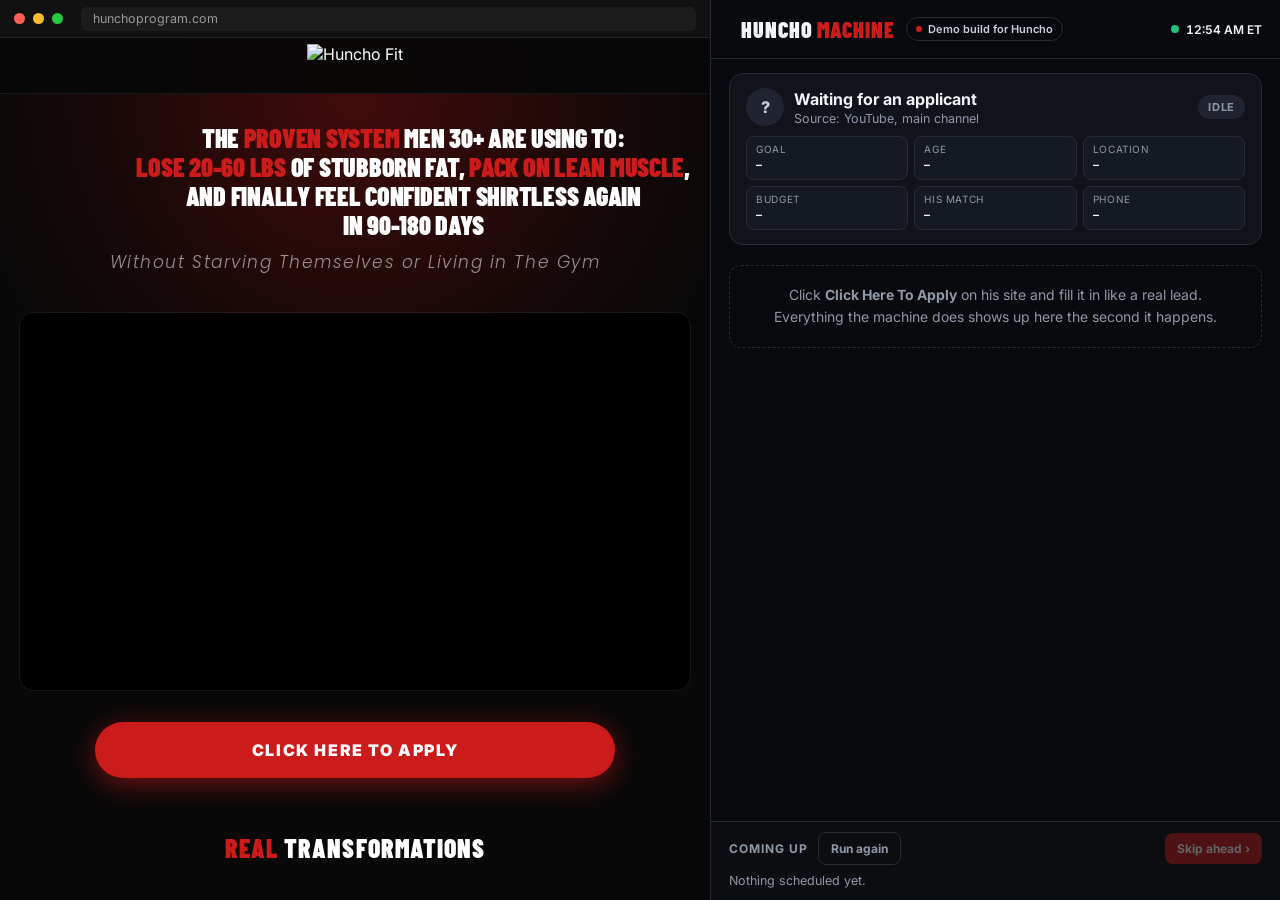
==== machine.html @ a929628d "Huncho demo: site copy with the Application Machine, and the Ripped Timeline Co-Authored-By: Claude " ====
<!doctype html>
<html lang="en">
<head>
<meta charset="utf-8">
<meta name="robots" content="noindex,nofollow">
<meta name="viewport" content="width=device-width,initial-scale=1">
<title>Huncho Machine</title>
<link rel="preconnect" href="https://fonts.googleapis.com">
<link rel="preconnect" href="https://fonts.gstatic.com" crossorigin>
<link href="https://fonts.googleapis.com/css2?family=Barlow+Condensed:wght@700;900&family=Inter:wght@400;500;600;700;800&display=swap" rel="stylesheet">
<script src="data.js"></script>
<style>
*,*::before,*::after{box-sizing:border-box;margin:0;padding:0}
:root{--red:#CC1B1B;--bg:#08090c;--panel:#101319;--panel2:#151922;--line:#262b36;--text:#f2f4f8;--muted:#8f98a8;--good:#21c17a;--warn:#f0b429;--display:'Barlow Condensed','Arial Narrow',Arial,sans-serif}
html,body{height:100%;background:#050506;color:var(--text);font-family:Inter,Arial,sans-serif}
.shell{display:grid;grid-template-columns:minmax(0,1.25fr) minmax(380px,1fr);height:100vh}
.site{position:relative;border-right:1px solid var(--line);display:flex;flex-direction:column;min-width:0}
.chrome{height:38px;display:flex;align-items:center;gap:8px;padding:0 14px;background:#111;border-bottom:1px solid #222;flex:none}
.chrome i{width:11px;height:11px;border-radius:50%;background:#333;display:block}
.chrome i:nth-child(1){background:#ff5f57}.chrome i:nth-child(2){background:#febc2e}.chrome i:nth-child(3){background:#28c840}
.chrome .url{flex:1;margin-left:10px;height:24px;border-radius:6px;background:#1c1c1c;color:#9a9a9a;font-size:12.5px;display:flex;align-items:center;padding:0 12px}
.site iframe{flex:1;width:100%;border:0;background:#080808}

.m{display:flex;flex-direction:column;min-width:0;background:var(--bg);height:100vh}
.m-top{flex:none;padding:14px 18px;border-bottom:1px solid var(--line);display:flex;align-items:center;gap:12px}
.m-top img{height:30px}
.m-top .t{font-family:var(--display);font-weight:900;font-size:22px;letter-spacing:.04em;text-transform:uppercase;line-height:1}
.m-top .t span{color:var(--red)}
.m-top .demo{display:flex;align-items:center;gap:6px;padding:4px 9px;border-radius:999px;border:1px solid var(--line);font-size:11px;font-weight:600;color:#c9ced8;white-space:nowrap}
.m-top .demo i{width:6px;height:6px;border-radius:50%;background:var(--red);display:block}
.m-top .live{margin-left:auto;display:flex;align-items:center;gap:7px;font-size:12px;color:var(--muted)}
.m-top .live b{width:8px;height:8px;border-radius:50%;background:var(--good);box-shadow:0 0 0 0 rgba(33,193,122,.6);animation:pulse 1.6s infinite}
@keyframes pulse{70%{box-shadow:0 0 0 8px rgba(33,193,122,0)}100%{box-shadow:0 0 0 0 rgba(33,193,122,0)}}
.m-top .clock{font-variant-numeric:tabular-nums;color:var(--text);font-weight:600}

.lead{flex:none;margin:14px 18px 0;border:1px solid var(--line);border-radius:14px;background:var(--panel);padding:14px 16px}
.lead .row1{display:flex;align-items:center;gap:10px}
.lead .av{width:38px;height:38px;border-radius:50%;background:#1f2430;display:flex;align-items:center;justify-content:center;font-weight:800;color:#c9ced8}
.lead .nm{font-weight:700;font-size:16px}
.lead .sub{font-size:12.5px;color:var(--muted);margin-top:2px}
.chip{margin-left:auto;font-size:11px;font-weight:700;letter-spacing:.06em;text-transform:uppercase;padding:5px 10px;border-radius:999px;background:#1f2430;color:var(--muted);white-space:nowrap}
.chip.go{background:rgba(33,193,122,.14);color:var(--good)}
.chip.red{background:rgba(204,27,27,.18);color:#ff6b6b}
.chip.warn{background:rgba(240,180,41,.15);color:var(--warn)}
.facts{display:grid;grid-template-columns:repeat(3,1fr);gap:6px;margin-top:10px}
.fact{background:var(--panel2);border:1px solid var(--line);border-radius:8px;padding:6px 9px;min-height:44px;min-width:0}
.fact small{display:block;font-size:10px;letter-spacing:.06em;text-transform:uppercase;color:var(--muted)}
.fact div{font-size:12px;font-weight:600;margin-top:2px;line-height:1.3;white-space:nowrap;overflow:hidden;text-overflow:ellipsis}
.fact.on{border-color:#3a2226}

.cols{flex:1;min-height:0;display:grid;grid-template-rows:minmax(0,1fr) auto}
.feed{overflow:auto;padding:14px 18px 18px;scroll-behavior:smooth}
.empty{color:var(--muted);font-size:14px;line-height:1.6;border:1px dashed var(--line);border-radius:12px;padding:18px;text-align:center;margin-top:6px}
.ev{display:grid;grid-template-columns:28px 1fr;gap:10px;margin-bottom:14px;animation:in .35s ease}
@keyframes in{from{opacity:0;transform:translateY(8px)}to{opacity:1;transform:none}}
.ev .ic{width:28px;height:28px;border-radius:8px;background:#1f2430;display:flex;align-items:center;justify-content:center;font-size:14px}
.ev .ic.r{background:rgba(204,27,27,.2)}.ev .ic.g{background:rgba(33,193,122,.16)}.ev .ic.y{background:rgba(240,180,41,.16)}
.ev .hd{display:flex;align-items:baseline;gap:8px}
.ev .hd b{font-size:14px}
.ev .hd time{margin-left:auto;font-size:11.5px;color:var(--muted);font-variant-numeric:tabular-nums;white-space:nowrap}
.ev .note{font-size:12.5px;color:var(--muted);margin-top:3px;line-height:1.45}
.sms{margin-top:8px;max-width:92%;background:#1d6ff2;color:#fff;border-radius:16px 16px 16px 4px;padding:10px 13px;font-size:13.5px;line-height:1.45;white-space:pre-wrap}
.sms.in{background:#2a2f3a;margin-left:auto;border-radius:16px 16px 4px 16px;max-width:60%}
.sms-to{font-size:11px;color:var(--muted);margin-top:8px}
.mail{margin-top:8px;border:1px solid var(--line);border-radius:10px;background:#fff;color:#1a1a1a;overflow:hidden}
.mail .mh{padding:9px 12px;border-bottom:1px solid #eee;font-size:12px;color:#555;line-height:1.5}
.mail .mh b{color:#111}
.mail .mb{padding:12px;font-size:13px;line-height:1.55;white-space:pre-wrap}
.mail .thumb{display:flex;gap:10px;align-items:center;margin:0 12px 12px;padding:8px;border:1px solid #eee;border-radius:8px;text-decoration:none;color:#111}
.mail .thumb img{width:120px;aspect-ratio:16/9;object-fit:cover;border-radius:5px;background:#000}
.mail .thumb b{font-size:13px;display:block}
.mail .thumb span{font-size:12px;color:#666}
.brief{margin-top:8px;border:1px solid #3a2226;background:linear-gradient(180deg,#1a0d0f,#120a0b);border-radius:10px;padding:12px 13px;font-size:13px;line-height:1.55}
.brief h5{font-family:var(--display);font-weight:900;font-size:17px;letter-spacing:.04em;text-transform:uppercase;margin-bottom:6px}
.brief h5 span{color:#ff6b6b}
.brief dl{display:grid;grid-template-columns:auto 1fr;gap:3px 12px}
.brief dt{color:var(--muted)}
.brief .say{margin-top:9px;padding-top:9px;border-top:1px solid #3a2226}
.brief .say b{color:#ff8a8a}
.act{display:flex;gap:8px;flex-wrap:wrap;margin-top:8px}
.act button{font:600 12.5px Inter,sans-serif;border-radius:8px;padding:7px 11px;border:1px solid var(--line);background:var(--panel2);color:var(--text);cursor:pointer}
.act button:hover{border-color:var(--red)}
.act button.pri{background:var(--red);border-color:var(--red)}

.queue{border-top:1px solid var(--line);background:#0b0d11;padding:10px 18px 12px;max-height:27vh;overflow:auto}
.queue .qh{display:flex;align-items:center;gap:10px;margin-bottom:8px}
.queue .qh b{font-size:12px;letter-spacing:.08em;text-transform:uppercase;color:var(--muted)}
.queue .qh button{margin-left:auto;font:700 12px Inter,sans-serif;background:var(--red);color:#fff;border:0;border-radius:8px;padding:8px 12px;cursor:pointer}
.queue .qh button:disabled{opacity:.35;cursor:default}
.queue .qh .ghost{margin-left:0;background:transparent;border:1px solid var(--line);color:var(--muted)}
.qi{display:flex;align-items:center;gap:10px;font-size:12.5px;padding:7px 0;border-bottom:1px solid #161a22}
.qi:last-child{border-bottom:0}
.qi .when{flex:none;width:96px;color:var(--warn);font-variant-numeric:tabular-nums;font-weight:600}
.qi .what{flex:1;color:#cfd4dd}
.qi .unless{color:var(--muted);font-size:11.5px}
.qi.gone{opacity:.35;text-decoration:line-through}
.qempty{font-size:12.5px;color:var(--muted)}
@media (max-width:1100px){.shell{grid-template-columns:1fr;height:auto}.site{height:80vh}.m{height:auto;min-height:100vh}}
</style>
</head>
<body data-notag>
<div class="shell">
  <section class="site">
    <div class="chrome"><i></i><i></i><i></i><div class="url">hunchoprogram.com</div></div>
    <iframe id="site" src="index.html" title="Huncho Program"></iframe>
  </section>

  <section class="m">
    <div class="m-top">
      <img id="mlogo" alt="">
      <div class="t">Huncho <span>Machine</span></div>
      <div class="demo"><i></i>Demo build for Huncho</div>
      <div class="live"><b></b><span class="clock" id="clock">--:--</span></div>
    </div>

    <div class="lead" id="lead">
      <div class="row1">
        <div class="av" id="av">?</div>
        <div><div class="nm" id="nm">Waiting for an applicant</div><div class="sub" id="lsub">Source: YouTube, main channel</div></div>
        <div class="chip" id="chip">Idle</div>
      </div>
      <div class="facts">
        <div class="fact" id="f-goal"><small>Goal</small><div>&ndash;</div></div>
        <div class="fact" id="f-age"><small>Age</small><div>&ndash;</div></div>
        <div class="fact" id="f-country"><small>Location</small><div>&ndash;</div></div>
        <div class="fact" id="f-invest"><small>Budget</small><div>&ndash;</div></div>
        <div class="fact" id="f-match"><small>His match</small><div>&ndash;</div></div>
        <div class="fact" id="f-phone"><small>Phone</small><div>&ndash;</div></div>
      </div>
    </div>

    <div class="cols">
      <div class="feed" id="feed">
        <div class="empty" id="empty">Click <b>Click Here To Apply</b> on his site and fill it in like a real lead.<br>Everything the machine does shows up here the second it happens.</div>
      </div>
      <div class="queue">
        <div class="qh"><b>Coming up</b><button class="ghost" id="reset">Run again</button><button id="skip" disabled>Skip ahead &rsaquo;</button></div>
        <div id="qlist"><div class="qempty">Nothing scheduled yet.</div></div>
      </div>
    </div>
  </section>
</div>

<script>
(function(){
  document.getElementById("mlogo").src = HX.LOGO;

  /* The machine keeps its own clock so "Skip ahead" can jump to the next scheduled job. */
  var offset = 0;
  function now(){ return Date.now() + offset; }
  /* All times shown in US Eastern, his time zone. */
  function fmt(t){ return HX.etTime(t); }
  function fmtDay(t){
    var a = HX.etParts(t), b = HX.etParts(now());
    var same = a.y === b.y && a.m === b.m && a.d === b.d;
    return same ? fmt(t) : new Date(t).toLocaleDateString("en-US",{weekday:"short", timeZone:HX.TZ}) + " " + fmt(t);
  }
  setInterval(function(){ document.getElementById("clock").textContent = fmtDay(now()) + " ET"; }, 1000);

  var L = {}, match = null, match2 = null, queue = [], seen = {};
  var feed = document.getElementById("feed");

  function esc(s){ return String(s == null ? "" : s).replace(/[&<>"]/g, function(c){ return ({"&":"&amp;","<":"&lt;",">":"&gt;",'"':"&quot;"})[c]; }); }
  function setFact(id, val){ var f = document.getElementById(id); f.querySelector("div").textContent = val; f.classList.add("on"); }
  function chip(txt, cls){ var c = document.getElementById("chip"); c.textContent = txt; c.className = "chip " + (cls || ""); }
  function first(){ return HX.first(L.name); }

  function add(icon, cls, title, note, extra, t){
    var e = document.getElementById("empty"); if (e) e.remove();
    var ev = document.createElement("div"); ev.className = "ev";
    ev.innerHTML = '<div class="ic ' + (cls||"") + '">' + icon + '</div><div><div class="hd"><b>' + esc(title) + '</b><time>' + fmtDay(t || now()) + '</time></div>' + (note ? '<div class="note">' + note + '</div>' : '') + (extra || '') + '</div>';
    feed.appendChild(ev);
    feed.scrollTop = feed.scrollHeight;
    return ev;
  }
  function sms(text){ return '<div class="sms-to">Text to ' + esc(L.phone || "him") + '</div><div class="sms">' + esc(text) + '</div>'; }
  function mail(subject, body, c){
    var th = c ? '<a class="thumb" href="https://www.youtube.com/watch?v=' + c.yt + '" target="_blank" rel="noopener"><img src="' + HX.ytThumb(c.yt) + '" alt=""><div><b>' + esc(c.name) + '</b><span>' + esc(c.stat) + '</span></div></a>' : '';
    return '<div class="mail"><div class="mh"><b>Huncho</b> &lt;support@sphuncho.com&gt;<br>To: ' + esc(L.email || "") + '<br>Subject: <b>' + esc(subject) + '</b></div><div class="mb">' + esc(body) + '</div>' + th + '</div>';
  }

  /* ── the queue: jobs that fire later unless something cancels them ── */
  function schedule(id, inMs, label, unless, fn){
    queue = queue.filter(function(j){ return j.id !== id; });
    queue.push({id:id, at:now() + inMs, label:label, unless:unless, fn:fn});
    drawQueue();
  }
  function cancel(id, why){
    queue.forEach(function(j){ if (j.id === id && !j.gone){ j.gone = true; j.why = why; } });
    drawQueue();
    setTimeout(function(){ queue = queue.filter(function(j){ return !j.gone; }); drawQueue(); }, 2600);
  }
  function drawQueue(){
    var q = document.getElementById("qlist"); var live = queue.slice().sort(function(a,b){ return a.at - b.at; });
    document.getElementById("skip").disabled = !live.some(function(j){ return !j.gone; });
    if (!live.length){ q.innerHTML = '<div class="qempty">' + (document.getElementById("empty") ? "Nothing scheduled yet." : "Queue is clear. Nothing waiting.") + '</div>'; return; }
    q.innerHTML = live.map(function(j){
      return '<div class="qi' + (j.gone ? ' gone' : '') + '"><span class="when">' + fmtDay(j.at) + '</span><span class="what">' + esc(j.label) + (j.unless ? '<br><span class="unless">' + esc(j.gone && j.why ? "Cancelled: " + j.why : "Unless " + j.unless) + '</span>' : '') + '</span></div>';
    }).join("");
  }
  function runDue(){
    var due = queue.filter(function(j){ return !j.gone && j.at <= now(); }).sort(function(a,b){ return a.at - b.at; });
    due.forEach(function(j){ j.gone = true; j.fn(j.at); });
    if (due.length){ queue = queue.filter(function(j){ return !j.gone; }); drawQueue(); }
  }
  setInterval(runDue, 1000);
  document.getElementById("skip").onclick = function(){
    var next = queue.filter(function(j){ return !j.gone; }).sort(function(a,b){ return a.at - b.at; })[0];
    if (!next) return;
    offset += Math.max(0, next.at - now()) + 1000;
    runDue();
  };
  document.getElementById("reset").onclick = function(){ location.reload(); };

  /* ── what the page tells us ── */
  HX.bus.on(function(msg){
    var key = msg.type + ":" + msg.at; if (seen[key]) return; seen[key] = 1;
    var d = msg.data || {};
    if (msg.type === "started") onStarted();
    else if (msg.type === "answer") onAnswer(d);
    else if (msg.type === "contact") onContact(d);
    else if (msg.type === "completed") (d.qualified ? onQualified(d) : onSentAway(d));
    else if (msg.type === "booked") onBooked(d);
    else if (msg.type === "confirm_video") onWatched();
    else if (msg.type === "timeline_lead") onTimelineLead(d);
  });

  function onStarted(){
    chip("Applying", "warn");
    add("&#9654;", "", "Started the application", "Clicked <b>Click Here To Apply</b>. Came in from YouTube.");
  }

  function onAnswer(d){
    if (d.id === "goal"){ L.goal = d.value; setFact("f-goal", d.value.replace(/…$/,"")); }
    if (d.id === "age"){ L.age = d.value; setFact("f-age", d.value); }
    if (d.id === "country"){ L.country = d.value; setFact("f-country", d.value); }
    if (d.id === "invest"){ L.invest = d.value; setFact("f-invest", d.value); }
    if (L.goal && L.age && (d.id === "goal" || d.id === "age" || !match)){
      match = HX.matchCase(L.goal, HX.ageMid(L.age)); match2 = HX.matchCase2(L.goal, HX.ageMid(L.age), match);
      setFact("f-match", match.name + " · " + match.stat);
    }
  }

  function onContact(d){
    var again = !!L.email;
    L.name = d.name; L.phone = d.phone; L.email = d.email;
    if (again){
      document.getElementById("nm").textContent = d.name;
      document.getElementById("lsub").textContent = d.email + " · Source: YouTube, main channel";
      setFact("f-phone", d.phone);
      return;
    }
    document.getElementById("nm").textContent = d.name;
    document.getElementById("av").textContent = (d.name || "?").trim().split(/\s+/).map(function(w){ return w[0]; }).slice(0,2).join("").toUpperCase();
    document.getElementById("lsub").textContent = d.email + " · Source: YouTube, main channel";
    setFact("f-phone", d.phone);
    add("&#128190;", "", "Lead saved", "Name, phone and email are in. From this second on, he does not get lost.");
    schedule("rescue", 5*60e3, "Text him if the application stops halfway", "he finishes it", function(t){
      chip("Stopped halfway", "warn");
      add("&#128241;", "y", "Rescue text: application stopped halfway", "He gave his number then left. One text, in your voice.",
        sms("Yo " + first() + ", Huncho here. Your application cut off halfway bro. 2 more questions and you're done 👉 hunchoprogram.com/apply\n\nDon't make this another Monday 😂"), t);
      schedule("rescue2", 24*36e5, "Email: the client who started where he is", "he finishes it", function(t2){
        add("&#9993;", "", "Rescue email, next day", "Shows him the one client who started where he is.",
          mail("Bro, " + match.name + " was exactly where you are",
            "Yo " + first() + ",\n\nYou started your application yesterday and didn't finish it. I get it. Most guys almost don't.\n\n" + match.name + " almost didn't either. " + match.stat + ".\n\nWatch his story below, then finish your application. It takes 30 seconds.\n\nhunchoprogram.com/apply\n\nSouthpawHuncho checking out, peace 🎤", match), t2);
      });
    });
  }

  function onQualified(d){
    cancel("rescue", "he finished"); cancel("rescue2", "he finished");
    chip("Qualified", "go");
    add("&#10003;", "g", "Qualified", "USA or Canada, budget " + esc(L.invest) + ". The calendar is open on his screen.");
    add("&#128241;", "", "Text, sent the same second", "So he is talking to you before he even picks a time.",
      sms("Yo " + first() + ", Huncho here 💪 You qualify bro. The calendar's on your screen right now, grab a time. Takes 10 seconds."));
    schedule("nobook", 15*60e3, "Text with " + match.name + "'s story if no call is booked", "he books", function(t){
      chip("Didn't book", "warn");
      add("&#128241;", "y", "Didn't book: follow-up text", "Qualified but walked away from the calendar. This brings him back.",
        sms(first() + ", you qualified but didn't lock in your call.\n\n" + match.name + " was in the same spot. " + match.stat + ". Watch his story 👉 youtu.be/" + match.yt + "\n\nThen grab your time 👉 hunchoprogram.com/apply"), t);
    });
  }

  function onBooked(d){
    cancel("nobook", "he booked");
    L.when = d.when; L.whenAt = new Date(d.whenISO).getTime();
    chip("Booked", "go");
    add("&#128197;", "g", "Call booked", esc(d.when) + ". Your closer now has everything below.");
    add("&#128241;", "", "Confirmation text", "Your rule: unconfirmed calls get released after 24 hours. So the text asks for a YES.",
      sms("Locked in bro 🔒 " + d.when + " (Eastern).\n\nReply YES to confirm your spot. Unconfirmed calls get released to the waitlist after 24 hours."),
    );
    var replyEv = add("&#128172;", "", "Waiting for his reply", "On the call he says YES. For the demo, press the button.",
      '<div class="act"><button class="pri" id="yes">He replies YES</button><button id="quiet">He goes quiet</button></div>');
    replyEv.querySelector("#yes").onclick = function(){ onYes(); replyEv.querySelector(".act").remove(); };
    replyEv.querySelector("#quiet").onclick = function(){
      replyEv.querySelector(".act").remove();
      var r = queue.filter(function(j){ return j.id === "release" && !j.gone; })[0];
      if (r){ offset += Math.max(0, r.at - now()) + 1000; runDue(); }
    };

    add("&#9993;", "", "Confirmation email with his match", "He sees a man like him before the call, so he shows up already sold.",
      mail("You're locked in, " + first() + ". Watch this before the call",
        "Yo " + first() + ",\n\nYour call is booked for " + d.when + " (Eastern). Zoom link is in your calendar invite.\n\nBefore we talk, watch " + match.name + "'s story. " + match.stat + ". He sat exactly where you're sitting.\n\nCome ready to keep it real about where you're at. That's all I ask.\n\nSouthpawHuncho checking out, peace 🎤", match));

    brief();

    var releaseIn = Math.min(24*36e5, L.whenAt - now() - 2*36e5);
    if (releaseIn > 30*60e3) schedule("release", releaseIn, "Release the slot to the waitlist and text him", "he replies YES or watches the 5 min video", function(t){
      chip("Released", "red"); L.released = true;
      ["morning","hour","ten"].forEach(function(id){ cancel(id, "the slot was released"); });
      var y = document.getElementById("yes"); if (y && y.parentNode) y.parentNode.remove();
      add("&#9888;", "r", "No confirmation in 24 hours: slot released", "Your own rule, now automatic. The slot goes back to the waitlist and he gets one way back in.",
        sms("Released your spot to the waitlist since it wasn't confirmed " + first() + ".\n\nStill want it? Reply BACK and we'll find you a new time."), t);
    });
    reminders();
  }

  function reminders(){
    var w = L.whenAt;
    var cp = HX.etParts(w), morning = HX.etDate(cp.y, cp.m, cp.d, 8, 30);
    if (morning.getTime() > now()) schedule("morning", morning.getTime() - now(), "Morning-of text", "", function(t){
      var at = HX.etTime(w);
      if (L.confirmed) add("&#128241;", "", "Morning of the call", "", sms("Today's the day " + first() + " 💪 " + at + " Eastern.\n\nYou already did the hardest part by applying. Now just show up."), t);
      else add("&#128241;", "y", "Morning of the call, still not confirmed", "", sms(first() + ", your call is today at " + at + " Eastern and it's still not confirmed.\n\nReply YES by " + HX.etTime(w - 2*36e5) + " or the spot goes to the waitlist."), t);
    });
    schedule("hour", Math.max(5e3, w - 60*60e3 - now()), "1 hour before: Zoom link", "", function(t){
      add("&#128241;", "", "1 hour before", "", sms("1 hour out bro. Zoom link 👉 zoom.us/j/huncho\n\nBe somewhere quiet. Not driving 😂"), t);
    });
    schedule("ten", Math.max(6e3, w - 10*60e3 - now()), "10 minutes before: closer gets a heads-up", "", function(t){
      add("&#128276;", "", "10 minutes before: closer pinged", "Your closer gets the brief again, with whether he confirmed and watched the video.", '', t);
    });
  }

  function onYes(){
    if (L.released) return;
    L.confirmed = true;
    cancel("release", "he replied YES");
    chip("Confirmed", "go");
    add("&#128172;", "", "He replied", "", '<div class="sms in">YES</div><div class="sms">Confirmed 💪 See you ' + esc(L.when) + '.</div>');
    add("&#10003;", "g", "Confirmed. Closer notified", "Shows as confirmed in your pipeline. The slot is safe.");
  }
  function onWatched(){
    if (L.released || !L.when || L.confirmed) return;
    L.confirmed = true;
    var y = document.getElementById("yes"); if (y && y.parentNode) y.parentNode.remove();
    cancel("release", "he watched the 5 min video");
    chip("Confirmed", "go");
    add("&#9654;", "g", "Watched the 5 minute confirm video", "Counts as confirmed. The release job is off.");
  }

  function brief(){
    var opener = {
      lean: "You've been training, but you still can't see your abs. What have you tried that didn't stick?",
      lose: "What's the number on the scale right now, and what number are you sick of seeing?",
      health: "What made you decide your health can't wait anymore?",
      muscle: "How long have you been lifting, and do you look like you lift with your shirt on?"
    }[HX.goalTag(L.goal)];
    add("&#128203;", "r", "Pre-call brief, sent to your closer", "Everything he needs before he says hello.",
      '<div class="brief"><h5>Call brief: <span>' + esc(L.name) + '</span></h5><dl>' +
      '<dt>When</dt><dd>' + esc(L.when) + '</dd>' +
      '<dt>Wants</dt><dd>' + esc((L.goal || "").replace(/…$/,"")) + '</dd>' +
      '<dt>Age</dt><dd>' + esc(L.age) + '</dd>' +
      '<dt>Budget</dt><dd>' + esc(L.invest) + '</dd>' +
      '<dt>From</dt><dd>YouTube, main channel</dd>' +
      '<dt>Show him</dt><dd>' + esc(match.name) + ' (' + esc(match.stat) + '), then ' + esc(match2.name) + ' (' + esc(match2.stat) + ')</dd>' +
      '</dl><div class="say"><b>Open with:</b> "' + esc(opener) + '"</div></div>');
  }

  function onSentAway(d){
    cancel("rescue", "he finished"); cancel("rescue2", "he finished");
    var reason = {age:"18 to 21", country:"outside the USA and Canada", invest:"no money to invest right now"}[d.reason] || "not a fit right now";
    if (!L.email){
      chip("Sent away", "red");
      add("&#10007;", "r", "Sent away: " + reason, "He saw your full-capacity screen and the free 1 hour guide. He left before giving a number or email, so the machine logs him for your numbers and stops there.");
      return;
    }
    chip("Not yet list", "red");
    add("&#10007;", "r", "Sent away: " + reason, "He saw your full-capacity screen and the free 1 hour guide. Right now these leads go to Discord and stop. Here he goes on the Not Yet list instead.");
    var c = match || HX.CASES[0];
    var body = {
      invest: "Yo " + first() + ",\n\nReal talk. Right now isn't the time, and that's fine.\n\nHere's what I'd do in your spot:\n1. Watch my full 1 hour guide, free 👉 youtu.be/" + HX.DQ_VIDEO + "\n2. Run your numbers on the Ripped Timeline. It tells you how far you are from 12% and how long it really takes.\n\nI'll check back in 30 days. Things change fast once you start.\n\nSouthpawHuncho checking out, peace 🎤",
      age: "Yo " + first() + ",\n\nYou're young bro, that's the cheat code. Most of my clients wish they started at your age.\n\nWatch my full 1 hour guide, free 👉 youtu.be/" + HX.DQ_VIDEO + "\nThen run your numbers on the Ripped Timeline.\n\nSouthpawHuncho checking out, peace 🎤",
      country: "Yo " + first() + ",\n\nRight now we only coach men in the USA and Canada. But the guide is free anywhere 👉 youtu.be/" + HX.DQ_VIDEO + "\n\nAnd the Ripped Timeline works wherever you are.\n\nSouthpawHuncho checking out, peace 🎤"
    }[d.reason] || "";
    add("&#9993;", "", "Not Yet email, sent right away", "", mail("Not yet. That's fine, " + first() + ".", body));
    schedule("ny3", 3*864e5, "Day 3: email the client who started where he is", "", function(t){
      add("&#9993;", "", "Not Yet: day 3", "", mail(c.name + ": " + c.stat, "Yo " + first() + ",\n\nThis is " + c.name + ". " + c.stat + ".\n\nHe didn't start ready either. Watch his story below.\n\nSouthpawHuncho checking out, peace 🎤", c), t);
    });
    schedule("ny7", 7*864e5, "Day 7: Ripped Timeline nudge", "", function(t){
      add("&#9993;", "", "Not Yet: day 7", "", mail("How far are you from 12%?", "Yo " + first() + ",\n\nOne question. How many weeks are you from 12% body fat?\n\nMost guys guess wrong by months. Put your numbers in the Ripped Timeline and see the real date.\n\nSouthpawHuncho checking out, peace 🎤"), t);
    });
    if (d.reason === "invest") schedule("ny30", 30*864e5, "Day 30: invite him to apply again", "", function(t){
      chip("Re-invited", "warn");
      add("&#128241;", "y", "Not Yet: day 30, back in", "A man who said no money a month ago gets one clean way back in.",
        sms("Yo " + first() + ", Huncho here. It's been 30 days. Where you at with it bro?\n\nIf you're ready now, applications are open 👉 hunchoprogram.com/apply"), t);
    });
  }

  function onTimelineLead(d){
    add("&#9201;", "", "Ripped Timeline: new lead", esc(d.name) + " checked his numbers. About " + esc(d.bf) + "% now, " + esc(d.weeks) + " weeks from 12%. Sent his timeline by email and added to the Not Yet list.");
  }
})();
</script>
</body>
</html>
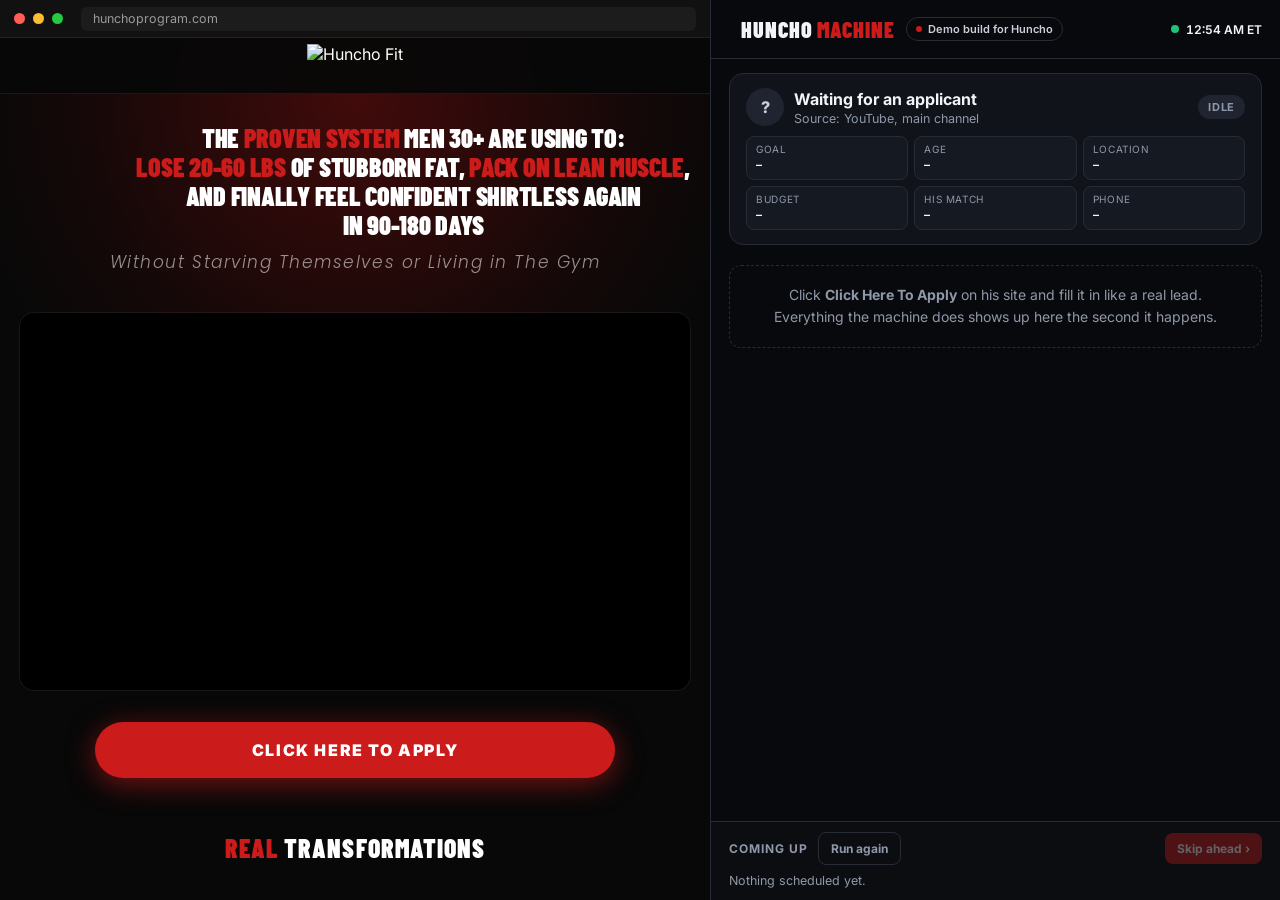
==== commit 09ed2bd5: "Machine on phone: one screen at a time with a See how this works switch Co-Authored-By: Claude Opus " ====
--- a/machine.html
+++ b/machine.html
@@ -95,11 +95,40 @@
 .qi .unless{color:var(--muted);font-size:11.5px}
 .qi.gone{opacity:.35;text-decoration:line-through}
 .qempty{font-size:12.5px;color:var(--muted)}
-@media (max-width:1100px){.shell{grid-template-columns:1fr;height:auto}.site{height:80vh}.m{height:auto;min-height:100vh}}
+/* Phone and small tablet: one screen at a time, switched by the big button on top. */
+.mbar{display:none}
+@media (max-width:900px){
+  html,body{height:100%;overflow:hidden}
+  .shell{display:block;height:100%}
+  .mbar{display:flex;position:fixed;top:0;left:0;right:0;height:68px;z-index:50;align-items:center;padding:10px 12px;background:#050506;border-bottom:1px solid var(--line)}
+  .mbar button{flex:1;height:48px;border:0;border-radius:12px;background:#fff;color:#0b0b0b;font:900 15px Inter,Arial,sans-serif;letter-spacing:.04em;text-transform:uppercase;display:flex;align-items:center;justify-content:center;gap:10px;box-shadow:0 6px 22px rgba(255,255,255,.12);cursor:pointer;-webkit-tap-highlight-color:transparent}
+  .mbar button::before{content:"\26A1";font-size:17px}
+  .mbar button.back{background:#1c2029;color:#fff;box-shadow:none;border:1px solid var(--line)}
+  .mbar button.back::before{content:none}
+  .mbar .badge{min-width:24px;height:24px;padding:0 7px;border-radius:999px;background:var(--red);color:#fff;font:800 13px Inter,sans-serif;display:none;align-items:center;justify-content:center;letter-spacing:0}
+  .mbar .badge.on{display:inline-flex}
+  .mbar button.pulse{animation:nudge 1.1s ease 3}
+  @keyframes nudge{0%,100%{transform:scale(1)}50%{transform:scale(1.04)}}
+  .site,.m{position:fixed;top:68px;left:0;right:0;bottom:0;height:auto;border:0}
+  .site .chrome{display:none}
+  .site iframe{height:100%}
+  .m{display:block;overflow-y:auto;-webkit-overflow-scrolling:touch}
+  .shell.show-site .m,.shell.show-m .site{visibility:hidden;pointer-events:none}
+  .m-top{padding:12px 14px}
+  .m-top .live{display:none}
+  .lead{margin:12px 14px 0}
+  .facts{grid-template-columns:repeat(2,1fr)}
+  .cols{display:block}
+  .feed{overflow:visible;padding:14px 14px 10px}
+  .queue{position:sticky;bottom:0;max-height:none;padding:10px 14px calc(12px + env(safe-area-inset-bottom))}
+  .sms{max-width:100%}
+  .brief dl{grid-template-columns:auto 1fr}
+}
 </style>
 </head>
 <body data-notag>
-<div class="shell">
+<div class="mbar"><button id="flip" type="button"><span id="flip-t">See how this works</span><span class="badge" id="badge">0</span></button></div>
+<div class="shell show-site" id="shell">
   <section class="site">
     <div class="chrome"><i></i><i></i><i></i><div class="url">hunchoprogram.com</div></div>
     <iframe id="site" src="index.html" title="Huncho Program"></iframe>
@@ -158,6 +187,18 @@
   setInterval(function(){ document.getElementById("clock").textContent = fmtDay(now()) + " ET"; }, 1000);
 
   var L = {}, match = null, match2 = null, queue = [], seen = {};
+
+  /* Phone: his site and the Machine take turns on the screen. */
+  var shell = document.getElementById("shell"), flip = document.getElementById("flip"), flipT = document.getElementById("flip-t"), badge = document.getElementById("badge"), unseen = 0;
+  function phone(){ return window.matchMedia("(max-width:900px)").matches; }
+  flip.onclick = function(){
+    var toM = shell.classList.contains("show-site");
+    shell.classList.toggle("show-site", !toM); shell.classList.toggle("show-m", toM);
+    if (toM){
+      flipT.textContent = "← Back to his site"; flip.classList.add("back"); unseen = 0; badge.classList.remove("on");
+      var m = document.querySelector(".m"); setTimeout(function(){ m.scrollTop = m.scrollHeight; }, 30);
+    } else { flipT.textContent = "See how this works"; flip.classList.remove("back"); }
+  };
   var feed = document.getElementById("feed");
 
   function esc(s){ return String(s == null ? "" : s).replace(/[&<>"]/g, function(c){ return ({"&":"&amp;","<":"&lt;",">":"&gt;",'"':"&quot;"})[c]; }); }
@@ -171,6 +212,10 @@
     ev.innerHTML = '<div class="ic ' + (cls||"") + '">' + icon + '</div><div><div class="hd"><b>' + esc(title) + '</b><time>' + fmtDay(t || now()) + '</time></div>' + (note ? '<div class="note">' + note + '</div>' : '') + (extra || '') + '</div>';
     feed.appendChild(ev);
     feed.scrollTop = feed.scrollHeight;
+    if (phone()){
+      if (shell.classList.contains("show-m")) setTimeout(function(){ ev.scrollIntoView({behavior:"smooth", block:"nearest"}); }, 30);
+      else { unseen++; badge.textContent = unseen; badge.classList.add("on"); flip.classList.remove("pulse"); void flip.offsetWidth; flip.classList.add("pulse"); }
+    }
     return ev;
   }
   function sms(text){ return '<div class="sms-to">Text to ' + esc(L.phone || "him") + '</div><div class="sms">' + esc(text) + '</div>'; }
@@ -194,9 +239,11 @@
     var q = document.getElementById("qlist"); var live = queue.slice().sort(function(a,b){ return a.at - b.at; });
     document.getElementById("skip").disabled = !live.some(function(j){ return !j.gone; });
     if (!live.length){ q.innerHTML = '<div class="qempty">' + (document.getElementById("empty") ? "Nothing scheduled yet." : "Queue is clear. Nothing waiting.") + '</div>'; return; }
+    var extra = "";
+    if (phone() && live.length > 2){ extra = '<div class="qempty">+ ' + (live.length - 2) + ' more after that</div>'; live = live.slice(0, 2); }
     q.innerHTML = live.map(function(j){
       return '<div class="qi' + (j.gone ? ' gone' : '') + '"><span class="when">' + fmtDay(j.at) + '</span><span class="what">' + esc(j.label) + (j.unless ? '<br><span class="unless">' + esc(j.gone && j.why ? "Cancelled: " + j.why : "Unless " + j.unless) + '</span>' : '') + '</span></div>';
-    }).join("");
+    }).join("") + extra;
   }
   function runDue(){
     var due = queue.filter(function(j){ return !j.gone && j.at <= now(); }).sort(function(a,b){ return a.at - b.at; });
